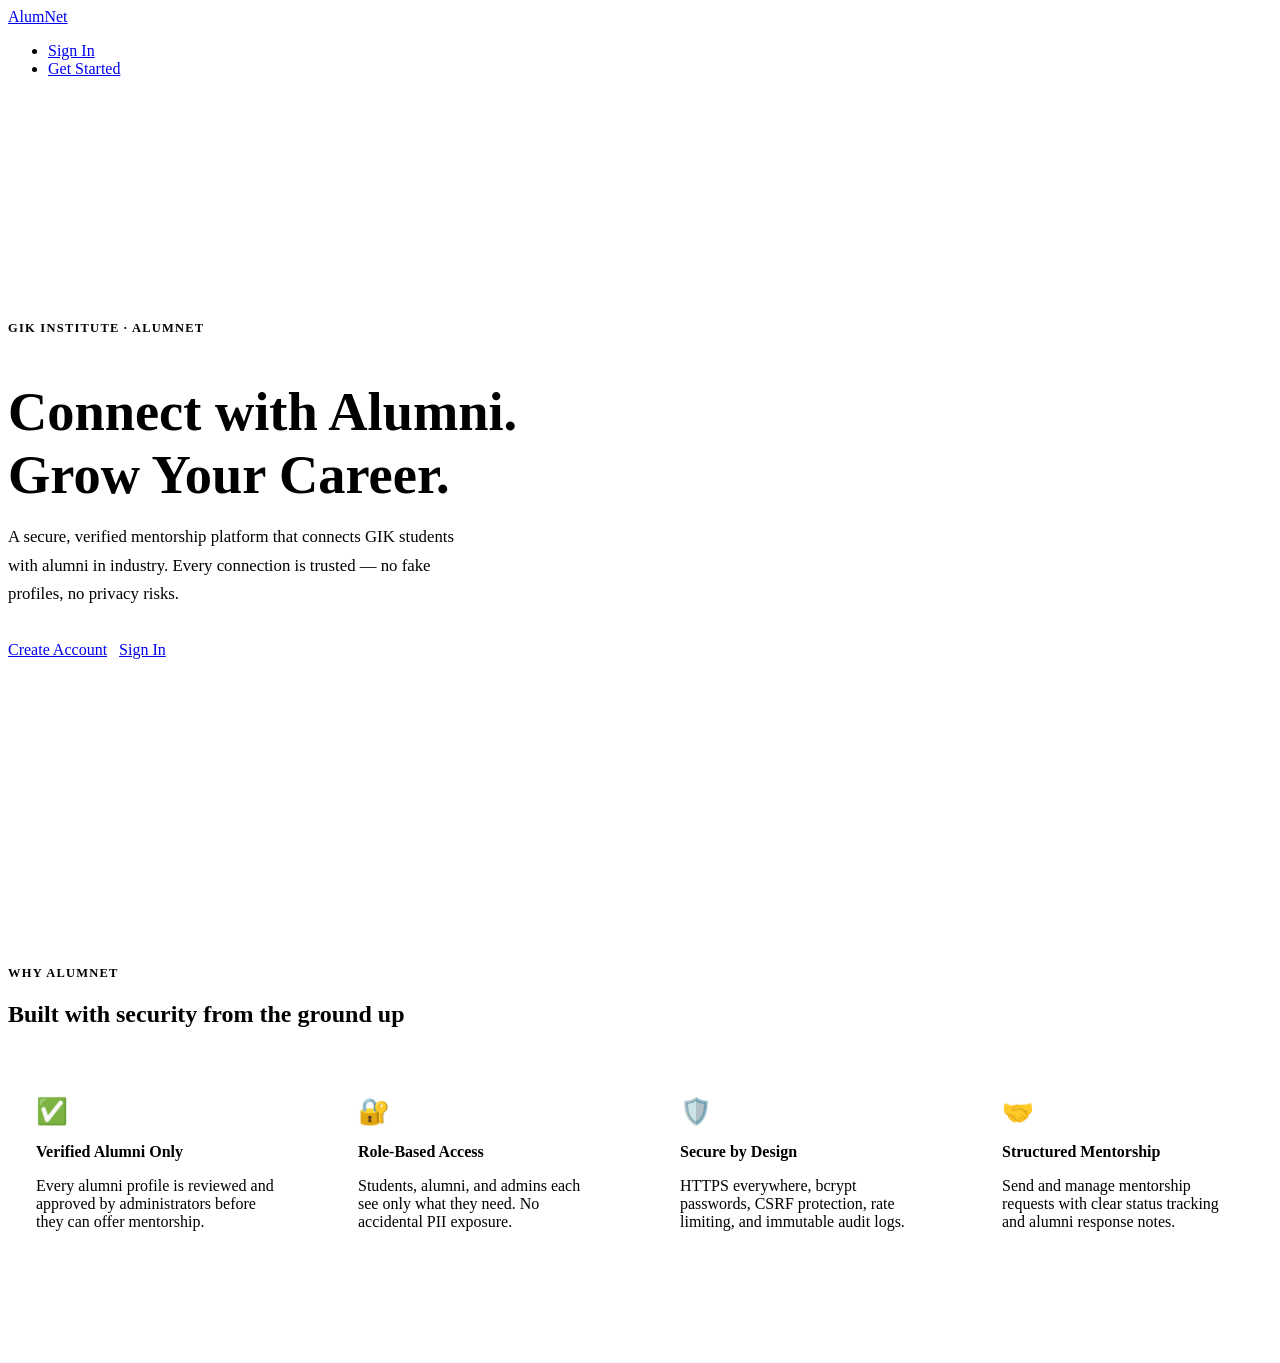
==== frontend/index.html @ 22248877 "Create index.html" ====
<!DOCTYPE html>
<html lang="en">
<head>
  <meta charset="UTF-8" />
  <meta name="viewport" content="width=device-width, initial-scale=1.0" />
  <title>AlumNet — Secure Alumni Mentorship</title>
  <link rel="stylesheet" href="/static/css/styles.css" />
  <style>
    .hero {
      min-height: 88vh;
      display: flex; align-items: center;
      background:
        radial-gradient(ellipse at 70% 20%, rgba(79,142,247,0.12) 0%, transparent 55%),
        radial-gradient(ellipse at 20% 80%, rgba(62,207,142,0.07) 0%, transparent 50%),
        var(--bg);
    }
    .hero-content { max-width: 560px; }
    .hero-eyebrow {
      font-size: 0.78rem; font-weight: 600; letter-spacing: 0.1em;
      text-transform: uppercase; color: var(--accent);
      margin-bottom: 1.25rem;
    }
    .hero h1 { font-size: clamp(2.2rem, 5vw, 3.4rem); margin-bottom: 1rem; line-height: 1.15; }
    .hero p   { font-size: 1.05rem; line-height: 1.7; max-width: 460px; margin-bottom: 2rem; }
    .hero-cta { display: flex; gap: 0.75rem; flex-wrap: wrap; }
    .features {
      padding: 5rem 0;
      border-top: 1px solid var(--border);
    }
    .features-grid {
      display: grid;
      grid-template-columns: repeat(auto-fit, minmax(240px, 1fr));
      gap: 1.5rem; margin-top: 2.5rem;
    }
    .feature-card {
      background: var(--bg-card); border: 1px solid var(--border);
      border-radius: var(--radius); padding: 1.75rem;
    }
    .feature-icon { font-size: 1.6rem; margin-bottom: 0.75rem; }
    .feature-card h3 { margin-bottom: 0.4rem; font-size: 1rem; }
    .section-label {
      font-size: 0.78rem; font-weight: 600; letter-spacing: 0.1em;
      text-transform: uppercase; color: var(--accent); margin-bottom: 0.6rem;
    }
  </style>
</head>
<body class="page-wrapper">

  <nav class="navbar">
    <div class="container flex-between">
      <a href="/" class="navbar-brand">Alum<span>Net</span></a>
      <ul class="navbar-nav">
        <li><a href="/templates/login.html">Sign In</a></li>
        <li><a href="/templates/register.html" class="btn-nav">Get Started</a></li>
      </ul>
    </div>
  </nav>

  <section class="hero">
    <div class="container">
      <div class="hero-content">
        <div class="hero-eyebrow">GIK Institute · AlumNet</div>
        <h1>Connect with Alumni.<br />Grow Your Career.</h1>
        <p>
          A secure, verified mentorship platform that connects GIK students
          with alumni in industry. Every connection is trusted — no fake profiles,
          no privacy risks.
        </p>
        <div class="hero-cta">
          <a href="/templates/register.html" class="btn btn-primary">Create Account</a>
          <a href="/templates/login.html" class="btn btn-ghost">Sign In</a>
        </div>
      </div>
    </div>
  </section>

  <section class="features">
    <div class="container">
      <div class="section-label">Why AlumNet</div>
      <h2>Built with security from the ground up</h2>
      <div class="features-grid">
        <div class="feature-card">
          <div class="feature-icon">✅</div>
          <h3>Verified Alumni Only</h3>
          <p>Every alumni profile is reviewed and approved by administrators before they can offer mentorship.</p>
        </div>
        <div class="feature-card">
          <div class="feature-icon">🔐</div>
          <h3>Role-Based Access</h3>
          <p>Students, alumni, and admins each see only what they need. No accidental PII exposure.</p>
        </div>
        <div class="feature-card">
          <div class="feature-icon">🛡️</div>
          <h3>Secure by Design</h3>
          <p>HTTPS everywhere, bcrypt passwords, CSRF protection, rate limiting, and immutable audit logs.</p>
        </div>
        <div class="feature-card">
          <div class="feature-icon">🤝</div>
          <h3>Structured Mentorship</h3>
          <p>Send and manage mentorship requests with clear status tracking and alumni response notes.</p>
        </div>
      </div>
    </div>
  </section>

</body>
</html>
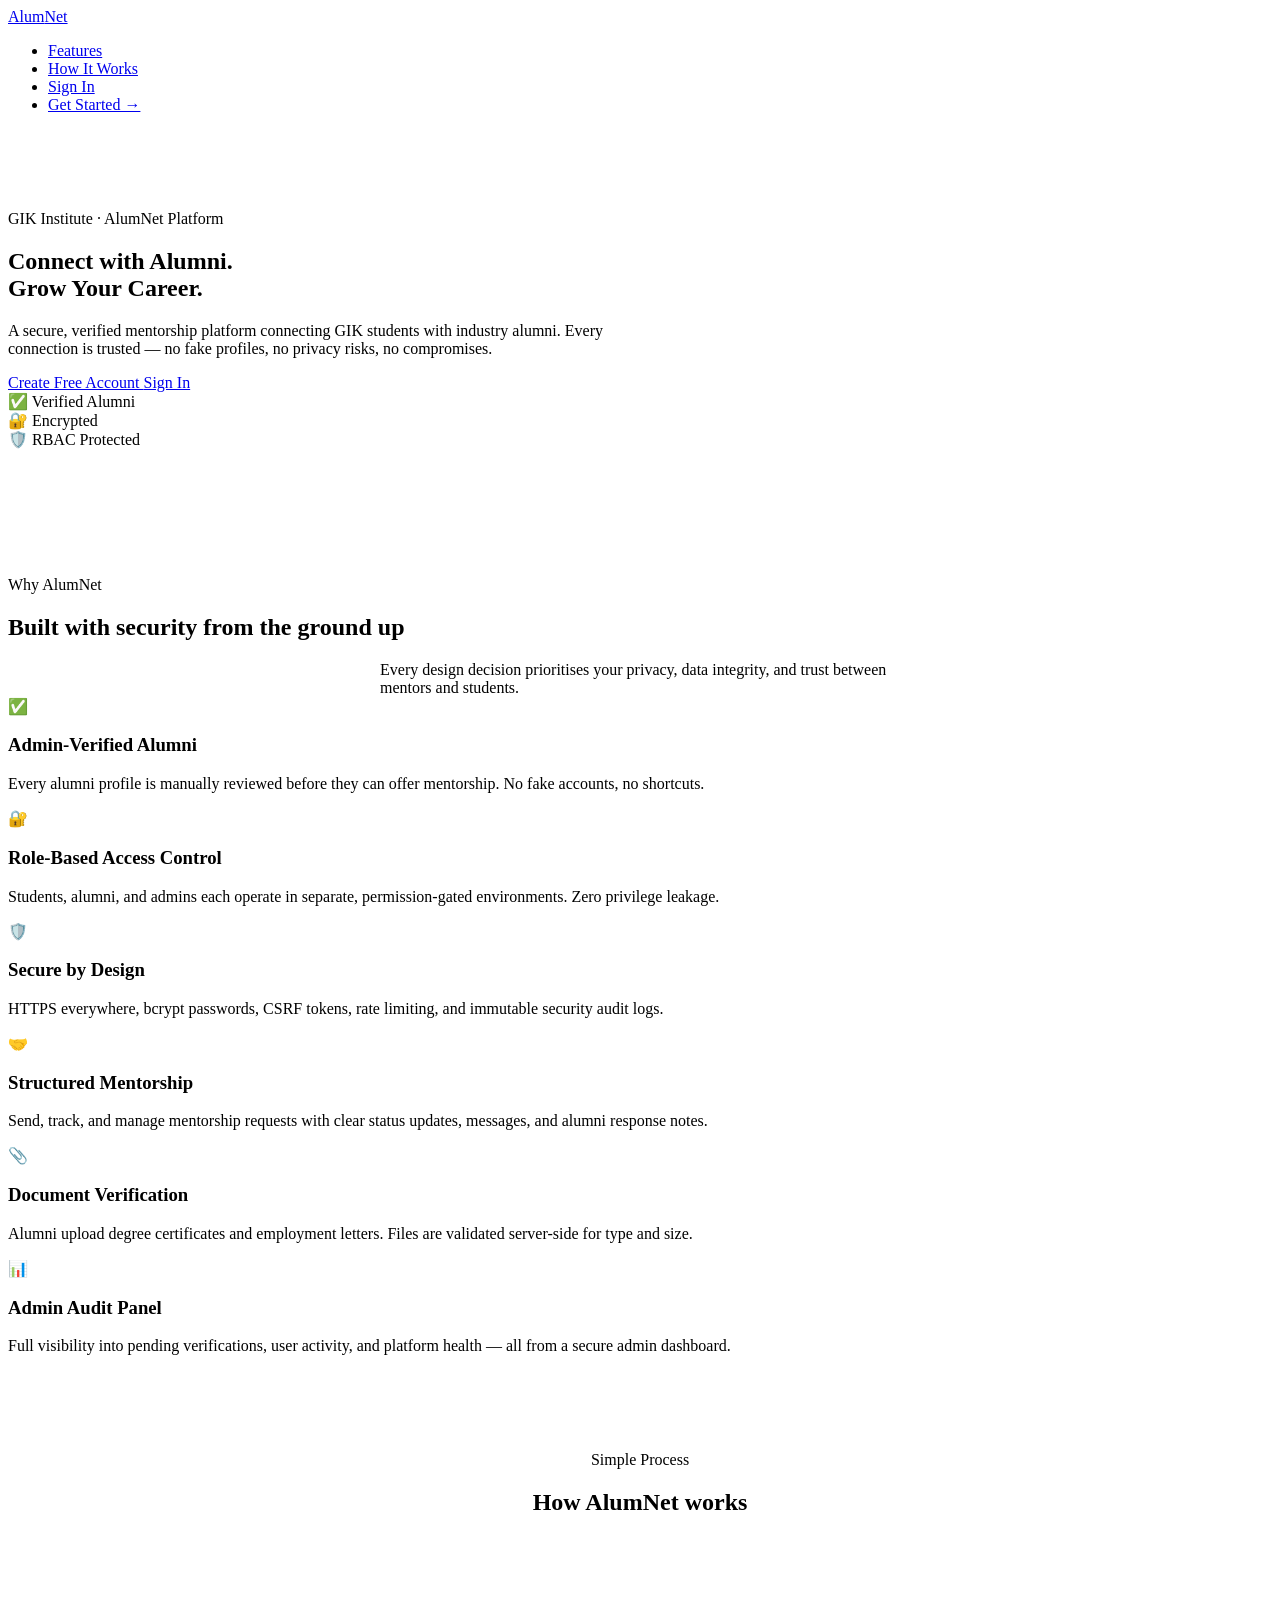
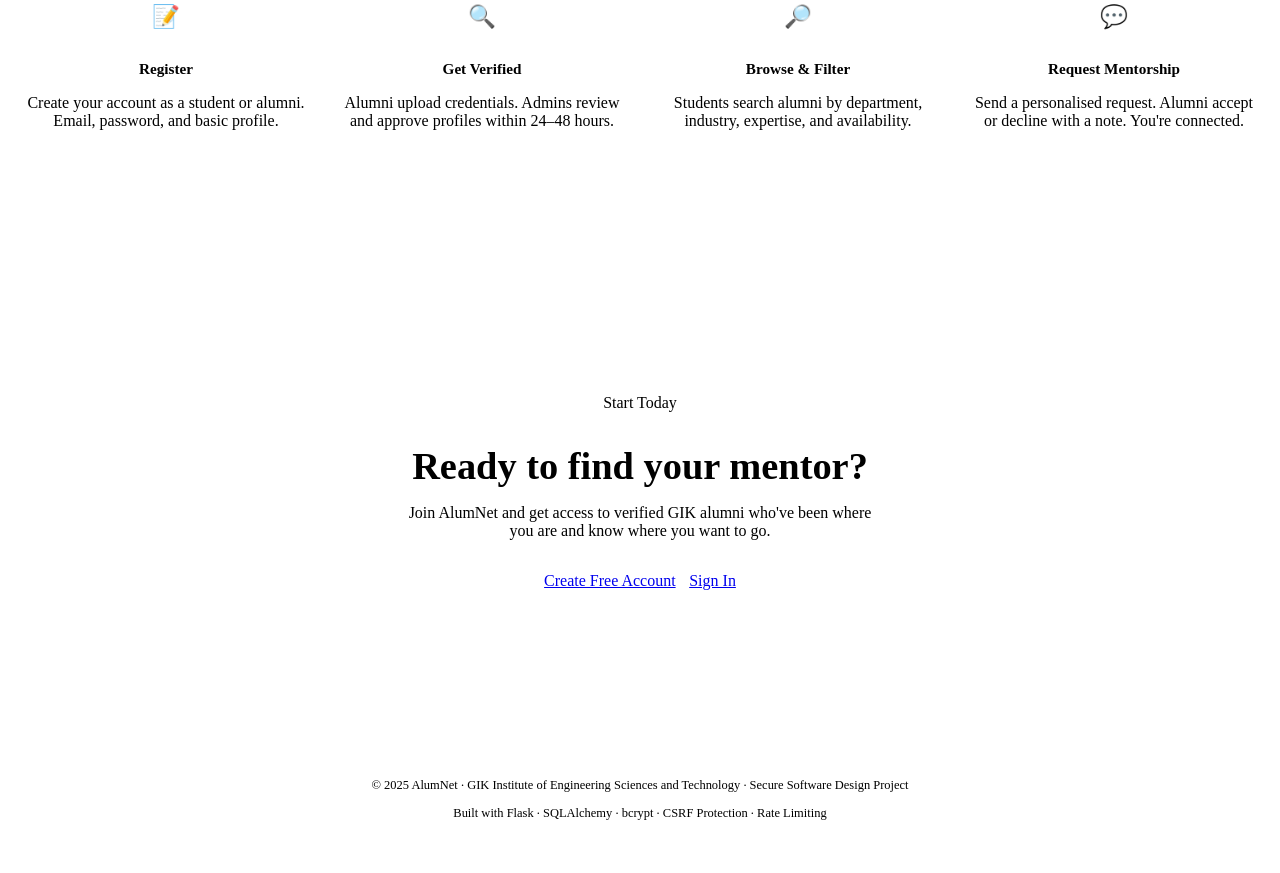
==== commit dedb7f69: "Update index.html" ====
--- a/frontend/index.html
+++ b/frontend/index.html
@@ -3,105 +3,521 @@
 <head>
   <meta charset="UTF-8" />
   <meta name="viewport" content="width=device-width, initial-scale=1.0" />
-  <title>AlumNet — Secure Alumni Mentorship</title>
+  <meta name="referrer" content="strict-origin-when-cross-origin" />
+  <title>AlumNet — Secure Alumni Mentorship Platform</title>
   <link rel="stylesheet" href="/static/css/styles.css" />
   <style>
-    .hero {
-      min-height: 88vh;
-      display: flex; align-items: center;
-      background:
-        radial-gradient(ellipse at 70% 20%, rgba(79,142,247,0.12) 0%, transparent 55%),
-        radial-gradient(ellipse at 20% 80%, rgba(62,207,142,0.07) 0%, transparent 50%),
-        var(--bg);
-    }
-    .hero-content { max-width: 560px; }
-    .hero-eyebrow {
-      font-size: 0.78rem; font-weight: 600; letter-spacing: 0.1em;
-      text-transform: uppercase; color: var(--accent);
-      margin-bottom: 1.25rem;
-    }
-    .hero h1 { font-size: clamp(2.2rem, 5vw, 3.4rem); margin-bottom: 1rem; line-height: 1.15; }
-    .hero p   { font-size: 1.05rem; line-height: 1.7; max-width: 460px; margin-bottom: 2rem; }
-    .hero-cta { display: flex; gap: 0.75rem; flex-wrap: wrap; }
-    .features {
+    /* === HERO OVERRIDE === */
+    .hero { padding: 5rem 0 4rem; }
+
+    .hero-grid {
+      display: grid;
+      grid-template-columns: 1fr 1fr;
+      gap: 3rem;
+      align-items: center;
+    }
+
+    /* Animated stat counters */
+    .hero-stats {
+      display: flex;
+      gap: 2rem;
+      margin-top: 1rem;
+    }
+
+    .hero-stat strong {
+      display: block;
+      font-family: 'Syne', sans-serif;
+      font-size: 1.6rem;
+      font-weight: 800;
+      color: var(--cyan);
+    }
+
+    .hero-stat span {
+      font-size: 0.78rem;
+      color: var(--text-muted);
+      text-transform: uppercase;
+      letter-spacing: 0.06em;
+    }
+
+    /* Visual panel - right side */
+    .hero-visual {
+      position: relative;
+      display: flex;
+      align-items: center;
+      justify-content: center;
+      opacity: 0;
+      animation: fade-up 0.7s ease 0.6s forwards;
+    }
+
+    .hero-card-stack {
+      position: relative;
+      width: 100%;
+      max-width: 380px;
+    }
+
+    .vis-card {
+      background: var(--bg-card);
+      border: 1px solid var(--border);
+      border-radius: var(--radius-lg);
+      padding: 1.25rem 1.5rem;
+      box-shadow: var(--shadow);
+    }
+
+    .vis-card-main {
+      position: relative;
+      z-index: 2;
+      animation: float-card 6s ease-in-out infinite;
+    }
+
+    .vis-card-back {
+      position: absolute;
+      top: -16px;
+      left: 16px;
+      right: -16px;
+      bottom: 8px;
+      background: var(--bg-1);
+      border: 1px solid var(--border);
+      border-radius: var(--radius-lg);
+      z-index: 1;
+      opacity: 0.6;
+    }
+
+    @keyframes float-card {
+      0%, 100% { transform: translateY(0); }
+      50%       { transform: translateY(-8px); }
+    }
+
+    .vis-profile-row {
+      display: flex;
+      align-items: center;
+      gap: 0.85rem;
+      margin-bottom: 0.75rem;
+    }
+
+    .vis-avatar {
+      width: 44px;
+      height: 44px;
+      border-radius: 11px;
+      background: linear-gradient(135deg, rgba(79,196,247,0.25), rgba(52,211,153,0.2));
+      border: 1px solid rgba(79,196,247,0.2);
+      display: flex;
+      align-items: center;
+      justify-content: center;
+      font-size: 1.1rem;
+    }
+
+    .vis-name { font-weight: 700; font-size: 0.9rem; font-family: 'Syne', sans-serif; }
+    .vis-role { font-size: 0.75rem; color: var(--text-muted); }
+
+    .vis-badge {
+      display: inline-flex;
+      align-items: center;
+      gap: 0.3rem;
+      padding: 0.2rem 0.6rem;
+      background: var(--emerald-dim);
+      border: 1px solid rgba(52,211,153,0.25);
+      border-radius: 6px;
+      font-size: 0.7rem;
+      color: var(--emerald);
+      font-weight: 600;
+    }
+
+    .vis-tags {
+      display: flex;
+      flex-wrap: wrap;
+      gap: 0.35rem;
+      margin-top: 0.75rem;
+    }
+
+    /* Floating notification */
+    .vis-notification {
+      position: absolute;
+      bottom: -30px;
+      right: -20px;
+      background: var(--bg-card);
+      border: 1px solid rgba(52,211,153,0.3);
+      border-radius: 12px;
+      padding: 0.75rem 1rem;
+      display: flex;
+      align-items: center;
+      gap: 0.6rem;
+      box-shadow: var(--shadow);
+      font-size: 0.8rem;
+      z-index: 3;
+      white-space: nowrap;
+      animation: float-notif 6s ease-in-out 1.5s infinite;
+    }
+
+    @keyframes float-notif {
+      0%, 100% { transform: translateY(0); }
+      50%       { transform: translateY(-6px); }
+    }
+
+    .vis-notification-dot {
+      width: 8px;
+      height: 8px;
+      border-radius: 50%;
+      background: var(--emerald);
+      animation: pulse-dot 2s infinite;
+    }
+
+    /* HOW IT WORKS */
+    .how-section {
       padding: 5rem 0;
       border-top: 1px solid var(--border);
     }
-    .features-grid {
+
+    .how-grid {
       display: grid;
-      grid-template-columns: repeat(auto-fit, minmax(240px, 1fr));
-      gap: 1.5rem; margin-top: 2.5rem;
-    }
-    .feature-card {
-      background: var(--bg-card); border: 1px solid var(--border);
-      border-radius: var(--radius); padding: 1.75rem;
-    }
-    .feature-icon { font-size: 1.6rem; margin-bottom: 0.75rem; }
-    .feature-card h3 { margin-bottom: 0.4rem; font-size: 1rem; }
-    .section-label {
-      font-size: 0.78rem; font-weight: 600; letter-spacing: 0.1em;
-      text-transform: uppercase; color: var(--accent); margin-bottom: 0.6rem;
+      grid-template-columns: repeat(auto-fit, minmax(220px, 1fr));
+      gap: 0;
+      margin-top: 3rem;
+      position: relative;
+    }
+
+    .how-grid::before {
+      content: '';
+      position: absolute;
+      top: 32px;
+      left: calc(25% + 16px);
+      right: calc(25% + 16px);
+      height: 1px;
+      background: linear-gradient(90deg, transparent, var(--border), transparent);
+    }
+
+    .how-step {
+      text-align: center;
+      padding: 1.5rem 1rem;
+      animation: fade-up 0.4s ease both;
+    }
+
+    .how-step:nth-child(1) { animation-delay: 0.1s; }
+    .how-step:nth-child(2) { animation-delay: 0.2s; }
+    .how-step:nth-child(3) { animation-delay: 0.3s; }
+    .how-step:nth-child(4) { animation-delay: 0.4s; }
+
+    .how-num {
+      width: 56px;
+      height: 56px;
+      border-radius: 14px;
+      background: var(--bg-card);
+      border: 1px solid var(--border);
+      display: flex;
+      align-items: center;
+      justify-content: center;
+      font-size: 1.4rem;
+      margin: 0 auto 1rem;
+      transition: all 0.3s ease;
+    }
+
+    .how-step:hover .how-num {
+      border-color: var(--border-focus);
+      background: var(--cyan-dim);
+      transform: scale(1.1);
+    }
+
+    .how-step h3 { font-size: 0.95rem; margin-bottom: 0.4rem; }
+
+    /* CTA SECTION */
+    .cta-section {
+      padding: 5rem 0;
+      border-top: 1px solid var(--border);
+    }
+
+    .cta-box {
+      background: linear-gradient(135deg, var(--bg-card), var(--bg-1));
+      border: 1px solid var(--border);
+      border-radius: var(--radius-lg);
+      padding: 4rem 3rem;
+      text-align: center;
+      position: relative;
+      overflow: hidden;
+    }
+
+    .cta-box::before {
+      content: '';
+      position: absolute;
+      top: 0;
+      left: 0;
+      right: 0;
+      height: 2px;
+      background: linear-gradient(90deg, var(--cyan), var(--emerald), var(--cyan));
+      animation: gradient-slide 3s linear infinite;
+      background-size: 200%;
+    }
+
+    @keyframes gradient-slide {
+      from { background-position: 0% 0; }
+      to   { background-position: 200% 0; }
+    }
+
+    /* Footer */
+    footer {
+      border-top: 1px solid var(--border);
+      padding: 2rem 0;
+      text-align: center;
+    }
+
+    footer p {
+      font-size: 0.78rem;
+      color: var(--text-muted);
+    }
+
+    @media (max-width: 900px) {
+      .hero-grid { grid-template-columns: 1fr; }
+      .hero-visual { display: none; }
     }
   </style>
 </head>
 <body class="page-wrapper">
 
-  <nav class="navbar">
-    <div class="container flex-between">
-      <a href="/" class="navbar-brand">Alum<span>Net</span></a>
-      <ul class="navbar-nav">
-        <li><a href="/templates/login.html">Sign In</a></li>
-        <li><a href="/templates/register.html" class="btn-nav">Get Started</a></li>
-      </ul>
-    </div>
-  </nav>
-
-  <section class="hero">
-    <div class="container">
+<nav class="navbar" id="navbar">
+  <div class="container flex-between">
+    <a href="/" class="navbar-brand">
+      Alum<span>Net</span>
+      <span class="brand-dot"></span>
+    </a>
+    <ul class="navbar-nav">
+      <li><a href="#features">Features</a></li>
+      <li><a href="#how">How It Works</a></li>
+      <li><a href="/login">Sign In</a></li>
+      <li><a href="/register" class="btn-nav">Get Started →</a></li>
+    </ul>
+  </div>
+</nav>
+
+<!-- HERO -->
+<section class="hero" id="home">
+  <div class="container">
+    <div class="hero-grid">
       <div class="hero-content">
-        <div class="hero-eyebrow">GIK Institute · AlumNet</div>
-        <h1>Connect with Alumni.<br />Grow Your Career.</h1>
+        <div class="hero-eyebrow">GIK Institute · AlumNet Platform</div>
+        <h1>
+          Connect with <span class="highlight">Alumni.</span><br />
+          Grow Your Career.
+        </h1>
         <p>
-          A secure, verified mentorship platform that connects GIK students
-          with alumni in industry. Every connection is trusted — no fake profiles,
-          no privacy risks.
+          A secure, verified mentorship platform connecting GIK students
+          with industry alumni. Every connection is trusted — no fake profiles,
+          no privacy risks, no compromises.
         </p>
         <div class="hero-cta">
-          <a href="/templates/register.html" class="btn btn-primary">Create Account</a>
-          <a href="/templates/login.html" class="btn btn-ghost">Sign In</a>
+          <a href="/register" class="btn btn-primary btn-lg">
+            Create Free Account
+          </a>
+          <a href="/login" class="btn btn-ghost btn-lg">
+            Sign In
+          </a>
         </div>
+        <div class="hero-trust">
+          <div class="hero-trust-item">
+            <span>✅</span> Verified Alumni
+          </div>
+          <div class="hero-trust-item">
+            <span>🔐</span> Encrypted
+          </div>
+          <div class="hero-trust-item">
+            <span>🛡️</span> RBAC Protected
+          </div>
+        </div>
+        <div class="hero-stats" style="opacity:0; animation: fade-up 0.6s ease 0.9s forwards;">
+          <div class="hero-stat">
+            <strong id="stat_c1">0</strong>
+            <span>Alumni Mentors</span>
+          </div>
+          <div class="hero-stat">
+            <strong id="stat_c2">0</strong>
+            <span>Students Served</span>
+          </div>
+          <div class="hero-stat">
+            <strong id="stat_c3">0</strong>
+            <span>Departments</span>
+          </div>
+        </div>
+      </div>
+
+      <!-- Visual card stack -->
+      <div class="hero-visual">
+        <div class="hero-card-stack">
+          <div class="vis-card-back"></div>
+          <div class="vis-card vis-card-main">
+            <div class="vis-profile-row">
+              <div class="vis-avatar">👨‍💻</div>
+              <div>
+                <div class="vis-name">Ahmad Hassan</div>
+                <div class="vis-role">Senior Engineer · Google</div>
+              </div>
+              <div style="margin-left: auto;">
+                <div class="vis-badge">✓ Verified</div>
+              </div>
+            </div>
+            <div style="font-size: 0.78rem; color: var(--text-muted); line-height: 1.6; margin-bottom: 0.5rem;">
+              CS Grad 2019 · Open to mentoring students in ML, backend systems, and career transitions into big tech.
+            </div>
+            <div class="vis-tags">
+              <span class="tag">Machine Learning</span>
+              <span class="tag">System Design</span>
+              <span class="tag">Python</span>
+            </div>
+            <div style="margin-top: 1rem;">
+              <button class="btn btn-primary btn-sm" style="width: 100%;">Request Mentorship</button>
+            </div>
+          </div>
+          <div class="vis-notification">
+            <div class="vis-notification-dot"></div>
+            <span style="color: var(--emerald); font-weight: 600;">New request accepted</span>
+          </div>
+        </div>
       </div>
     </div>
-  </section>
-
-  <section class="features">
-    <div class="container">
+  </div>
+</section>
+
+<!-- FEATURES -->
+<section class="features" id="features">
+  <div class="container">
+    <div class="features-header">
       <div class="section-label">Why AlumNet</div>
       <h2>Built with security from the ground up</h2>
-      <div class="features-grid">
-        <div class="feature-card">
-          <div class="feature-icon">✅</div>
-          <h3>Verified Alumni Only</h3>
-          <p>Every alumni profile is reviewed and approved by administrators before they can offer mentorship.</p>
-        </div>
-        <div class="feature-card">
-          <div class="feature-icon">🔐</div>
-          <h3>Role-Based Access</h3>
-          <p>Students, alumni, and admins each see only what they need. No accidental PII exposure.</p>
-        </div>
-        <div class="feature-card">
-          <div class="feature-icon">🛡️</div>
-          <h3>Secure by Design</h3>
-          <p>HTTPS everywhere, bcrypt passwords, CSRF protection, rate limiting, and immutable audit logs.</p>
-        </div>
-        <div class="feature-card">
-          <div class="feature-icon">🤝</div>
-          <h3>Structured Mentorship</h3>
-          <p>Send and manage mentorship requests with clear status tracking and alumni response notes.</p>
-        </div>
-      </div>
+      <p style="max-width: 520px; margin: 0.75rem auto 0;">
+        Every design decision prioritises your privacy, data integrity, and trust between mentors and students.
+      </p>
     </div>
-  </section>
-
+    <div class="features-grid stagger-children">
+      <div class="feature-card">
+        <div class="feature-icon-wrap">✅</div>
+        <h3>Admin-Verified Alumni</h3>
+        <p>Every alumni profile is manually reviewed before they can offer mentorship. No fake accounts, no shortcuts.</p>
+      </div>
+      <div class="feature-card">
+        <div class="feature-icon-wrap">🔐</div>
+        <h3>Role-Based Access Control</h3>
+        <p>Students, alumni, and admins each operate in separate, permission-gated environments. Zero privilege leakage.</p>
+      </div>
+      <div class="feature-card">
+        <div class="feature-icon-wrap">🛡️</div>
+        <h3>Secure by Design</h3>
+        <p>HTTPS everywhere, bcrypt passwords, CSRF tokens, rate limiting, and immutable security audit logs.</p>
+      </div>
+      <div class="feature-card">
+        <div class="feature-icon-wrap">🤝</div>
+        <h3>Structured Mentorship</h3>
+        <p>Send, track, and manage mentorship requests with clear status updates, messages, and alumni response notes.</p>
+      </div>
+      <div class="feature-card">
+        <div class="feature-icon-wrap">📎</div>
+        <h3>Document Verification</h3>
+        <p>Alumni upload degree certificates and employment letters. Files are validated server-side for type and size.</p>
+      </div>
+      <div class="feature-card">
+        <div class="feature-icon-wrap">📊</div>
+        <h3>Admin Audit Panel</h3>
+        <p>Full visibility into pending verifications, user activity, and platform health — all from a secure admin dashboard.</p>
+      </div>
+    </div>
+  </div>
+</section>
+
+<!-- HOW IT WORKS -->
+<section class="how-section" id="how">
+  <div class="container">
+    <div style="text-align: center; margin-bottom: 0;">
+      <div class="section-label">Simple Process</div>
+      <h2>How AlumNet works</h2>
+    </div>
+    <div class="how-grid">
+      <div class="how-step">
+        <div class="how-num">📝</div>
+        <h3>Register</h3>
+        <p>Create your account as a student or alumni. Email, password, and basic profile.</p>
+      </div>
+      <div class="how-step">
+        <div class="how-num">🔍</div>
+        <h3>Get Verified</h3>
+        <p>Alumni upload credentials. Admins review and approve profiles within 24–48 hours.</p>
+      </div>
+      <div class="how-step">
+        <div class="how-num">🔎</div>
+        <h3>Browse & Filter</h3>
+        <p>Students search alumni by department, industry, expertise, and availability.</p>
+      </div>
+      <div class="how-step">
+        <div class="how-num">💬</div>
+        <h3>Request Mentorship</h3>
+        <p>Send a personalised request. Alumni accept or decline with a note. You're connected.</p>
+      </div>
+    </div>
+  </div>
+</section>
+
+<!-- CTA -->
+<section class="cta-section">
+  <div class="container">
+    <div class="cta-box">
+      <div class="section-label" style="justify-content: center;">Start Today</div>
+      <h2 style="font-size: clamp(1.6rem, 3.5vw, 2.4rem); margin-bottom: 1rem;">
+        Ready to find your mentor?
+      </h2>
+      <p style="max-width: 480px; margin: 0 auto 2rem;">
+        Join AlumNet and get access to verified GIK alumni who've been where you are and know where you want to go.
+      </p>
+      <div style="display: flex; gap: 0.85rem; justify-content: center; flex-wrap: wrap;">
+        <a href="/register" class="btn btn-primary btn-lg">Create Free Account</a>
+        <a href="/login" class="btn btn-ghost btn-lg">Sign In</a>
+      </div>
+    </div>
+  </div>
+</section>
+
+<!-- FOOTER -->
+<footer>
+  <div class="container">
+    <p>© 2025 AlumNet · GIK Institute of Engineering Sciences and Technology · Secure Software Design Project</p>
+    <p style="margin-top: 0.35rem;">Built with Flask · SQLAlchemy · bcrypt · CSRF Protection · Rate Limiting</p>
+  </div>
+</footer>
+
+<div id="toast-container"></div>
+
+<script>
+  // Navbar scroll effect
+  window.addEventListener('scroll', () => {
+    document.getElementById('navbar').classList.toggle('scrolled', window.scrollY > 20);
+  });
+
+  // Animated counters
+  function animateCount(el, target, suffix = '') {
+    let start = 0;
+    const step = Math.ceil(target / 60);
+    const timer = setInterval(() => {
+      start = Math.min(start + step, target);
+      el.textContent = start + suffix;
+      if (start >= target) clearInterval(timer);
+    }, 25);
+  }
+
+  // Trigger counters when hero is visible
+  const countersTriggered = { done: false };
+  const observer = new IntersectionObserver((entries) => {
+    if (entries[0].isIntersecting && !countersTriggered.done) {
+      countersTriggered.done = true;
+      animateCount(document.getElementById('stat_c1'), 120, '+');
+      animateCount(document.getElementById('stat_c2'), 850, '+');
+      animateCount(document.getElementById('stat_c3'), 12);
+    }
+  }, { threshold: 0.5 });
+
+  const heroEl = document.querySelector('.hero-stats');
+  if (heroEl) observer.observe(heroEl);
+
+  // Smooth scroll for anchor links
+  document.querySelectorAll('a[href^="#"]').forEach(a => {
+    a.addEventListener('click', e => {
+      e.preventDefault();
+      const target = document.querySelector(a.getAttribute('href'));
+      if (target) target.scrollIntoView({ behavior: 'smooth' });
+    });
+  });
+</script>
 </body>
 </html>
